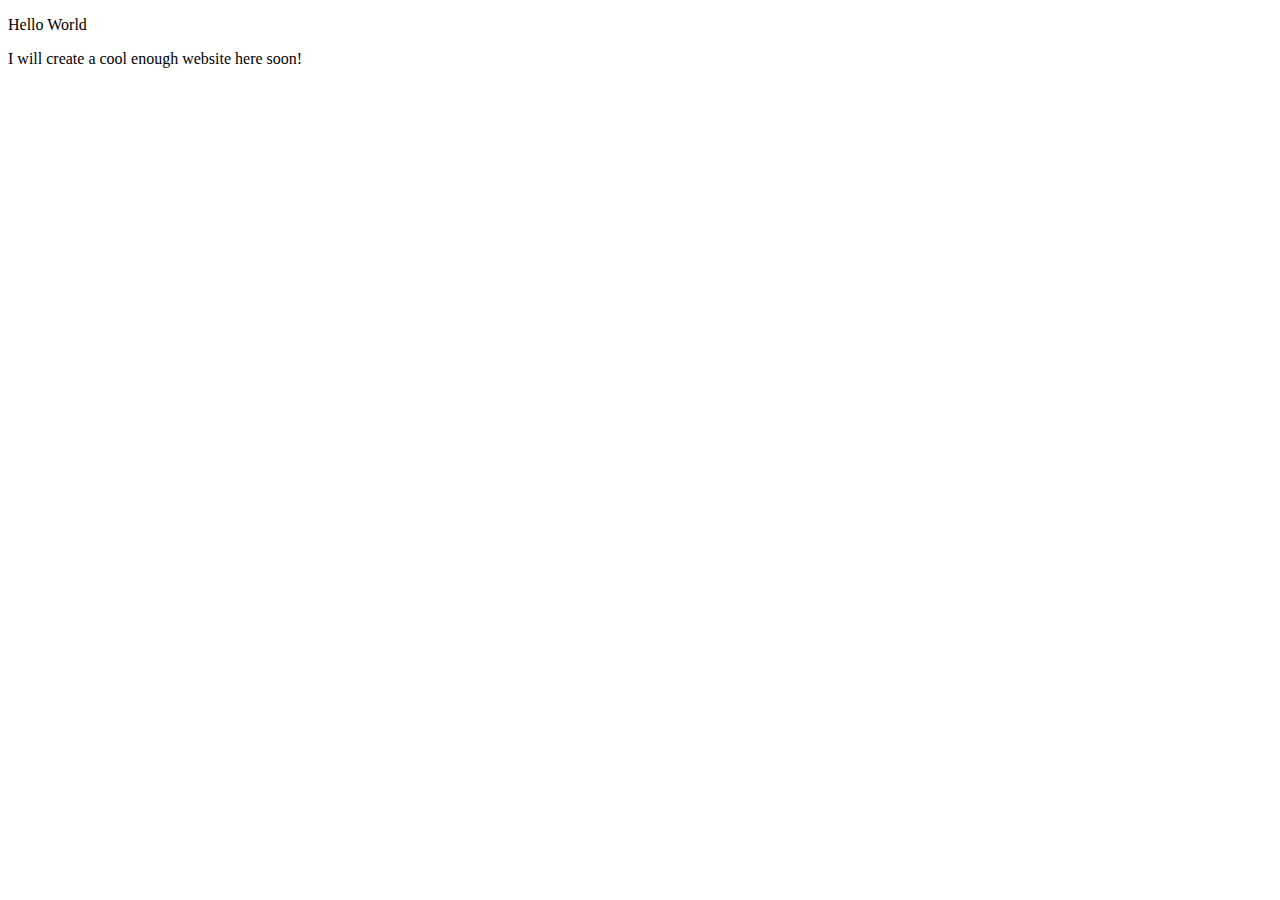
==== index.html @ 2f80d20b "v0.0.1 release" ====
<!DOCTYPE html>
<html lang="en">
<head>
    <meta charset="UTF-8">
    <meta name="viewport" content="width=device-width, initial-scale=1.0">
    <title>Sample Webpage</title>
</head>
<body>
    
    <p>Hello World</p>
    <p>I will create a cool enough website here soon!</p>

</body>
</html>
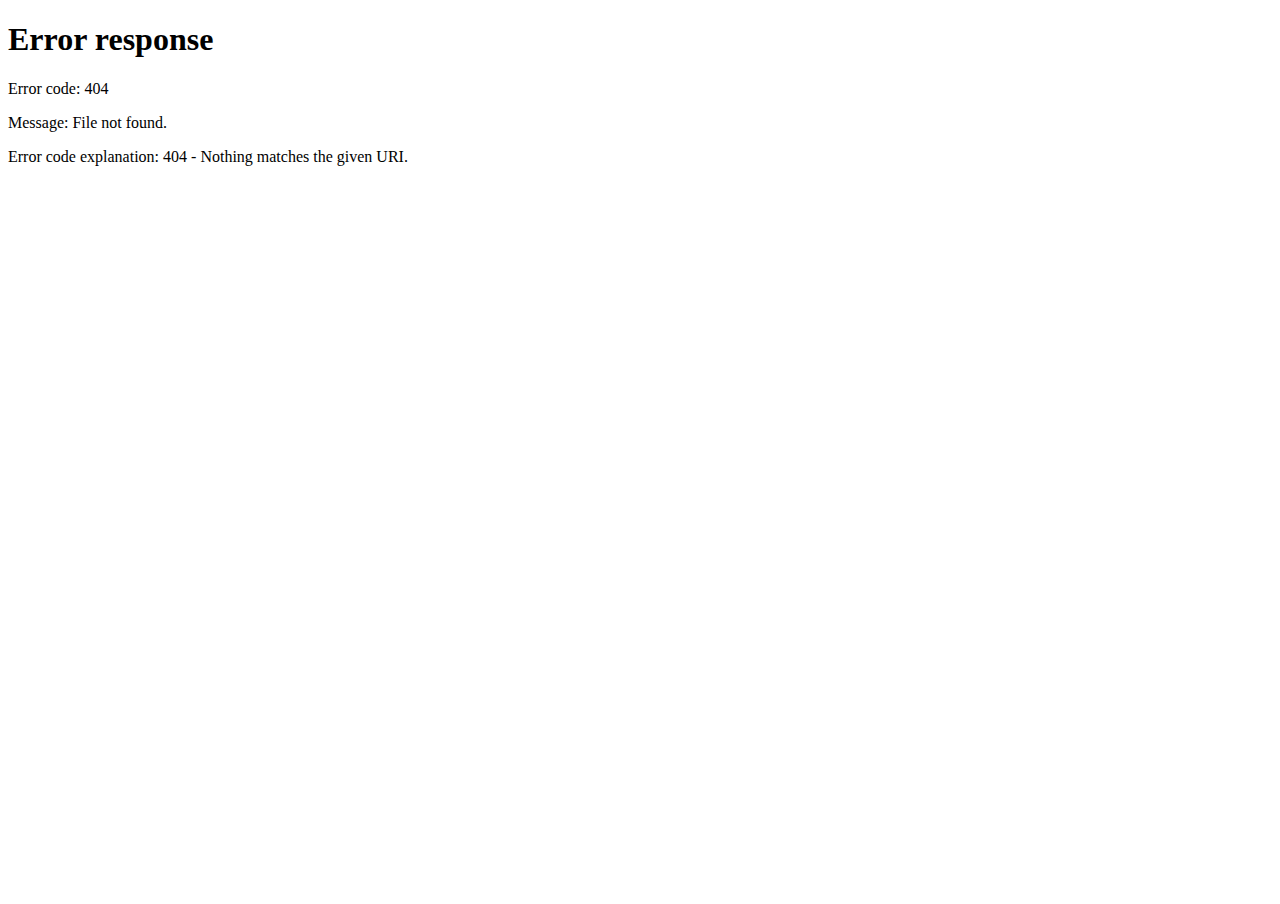
==== commit 88362bc3: "v0.0.2 release" ====
--- a/index.html
+++ b/index.html
@@ -4,11 +4,12 @@
     <meta charset="UTF-8">
     <meta name="viewport" content="width=device-width, initial-scale=1.0">
     <title>Sample Webpage</title>
+    <style>
+        html, body { width: 100%; height: 100%; overflow: hidden; margin: 0;}
+        iframe { width: 100%; height: 100%;}
+    </style>
 </head>
 <body>
-    
-    <p>Hello World</p>
-    <p>I will create a cool enough website here soon!</p>
-
+    <iframe src="app.html" frameborder="0"></iframe>
 </body>
 </html>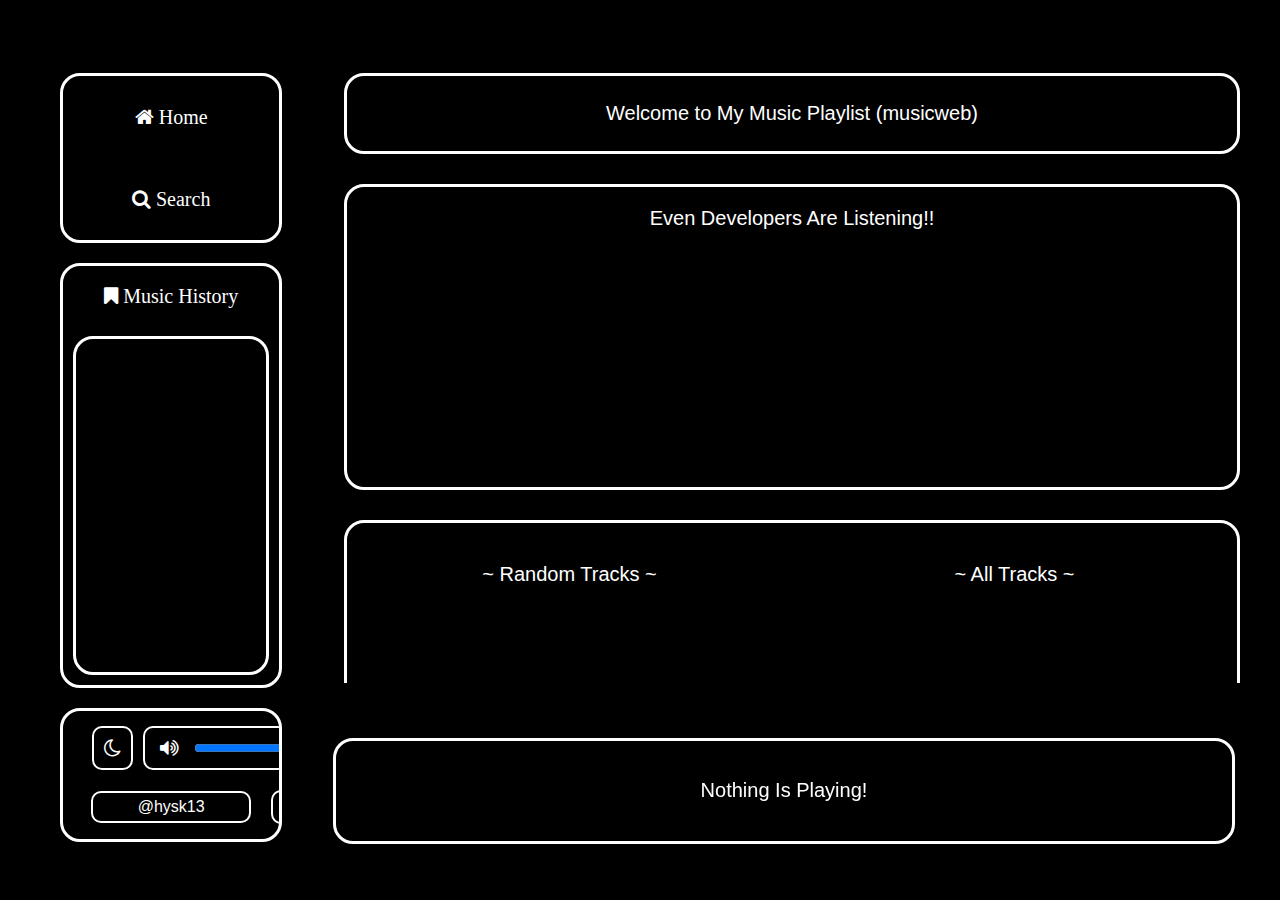
==== commit 6b05a58f: "v0.0.3" ====
--- a/index.html
+++ b/index.html
@@ -10,6 +10,6 @@
     </style>
 </head>
 <body>
-    <iframe src="app.html" frameborder="0"></iframe>
+    <iframe src="./desktop.html" frameborder="0"></iframe>
 </body>
 </html>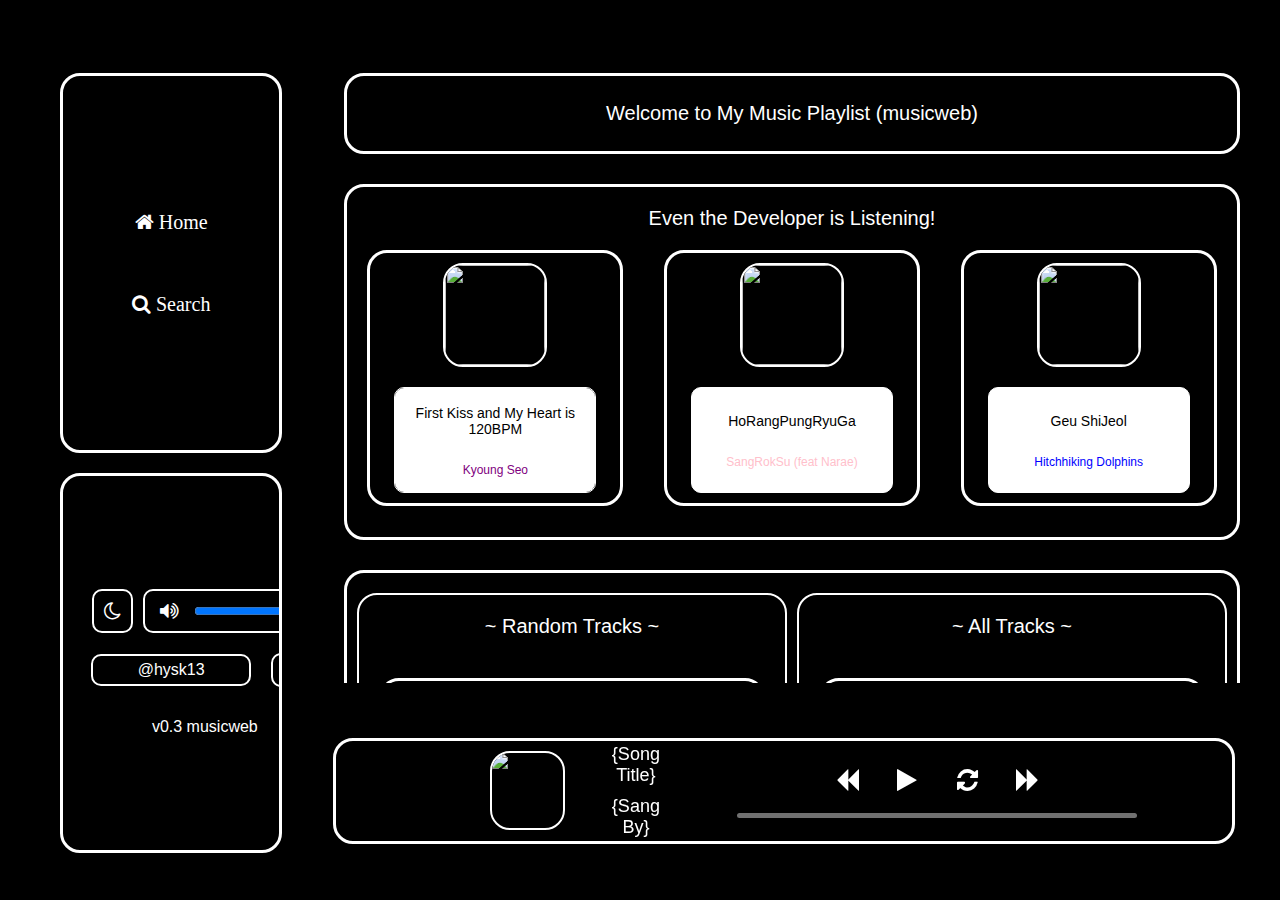
==== commit e36d1b8a: "v0.3" ====
--- a/index.html
+++ b/index.html
@@ -3,7 +3,7 @@
 <head>
     <meta charset="UTF-8">
     <meta name="viewport" content="width=device-width, initial-scale=1.0">
-    <title>Sample Webpage</title>
+    <title>My Music Playlist</title>
     <style>
         html, body { width: 100%; height: 100%; overflow: hidden; margin: 0;}
         iframe { width: 100%; height: 100%;}
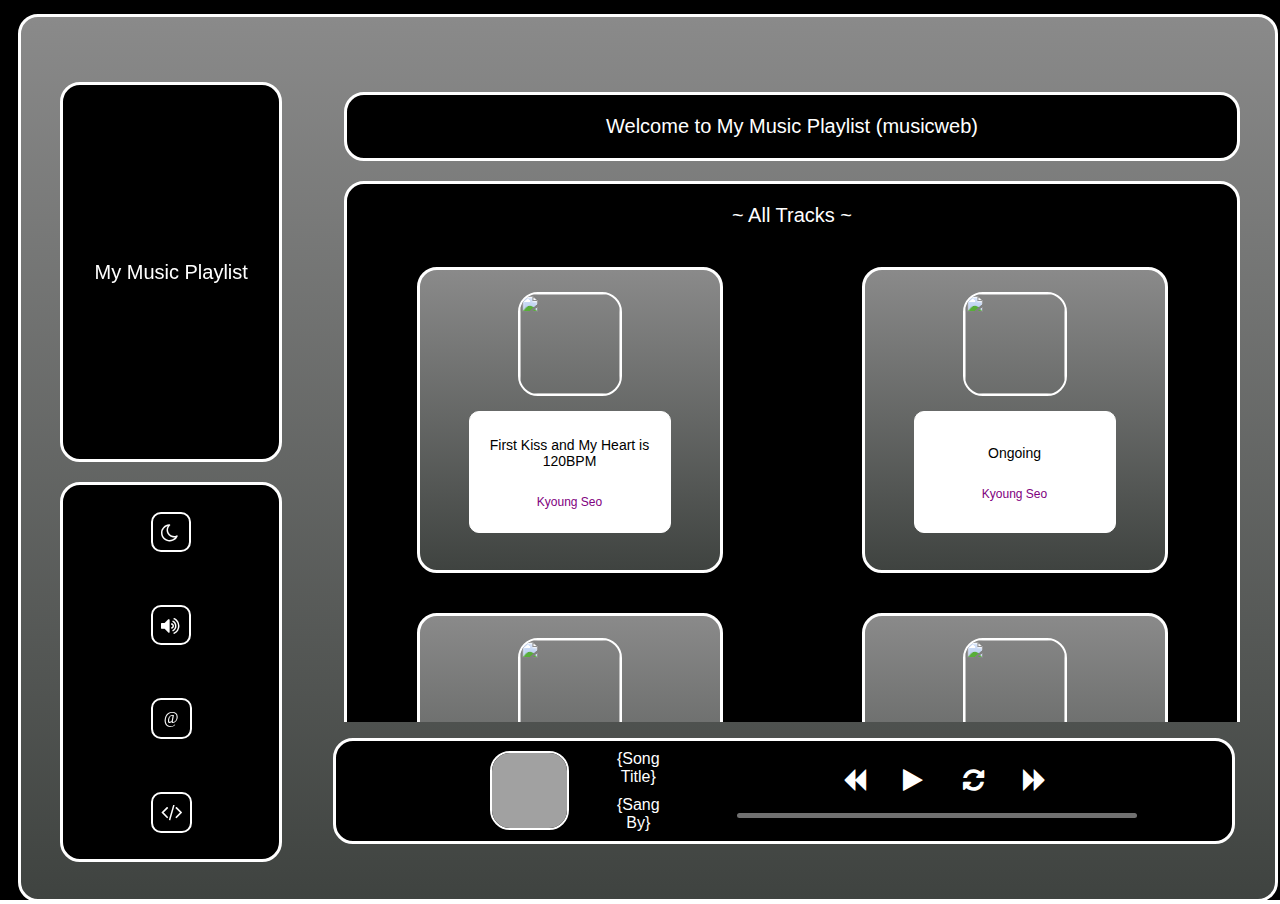
==== commit 29cecec2: "Initial Commit" ====
--- a/index.html
+++ b/index.html
@@ -10,6 +10,6 @@
     </style>
 </head>
 <body>
-    <iframe src="./desktop.html" frameborder="0"></iframe>
+    <iframe src="./app.html" frameborder="0"></iframe>
 </body>
 </html>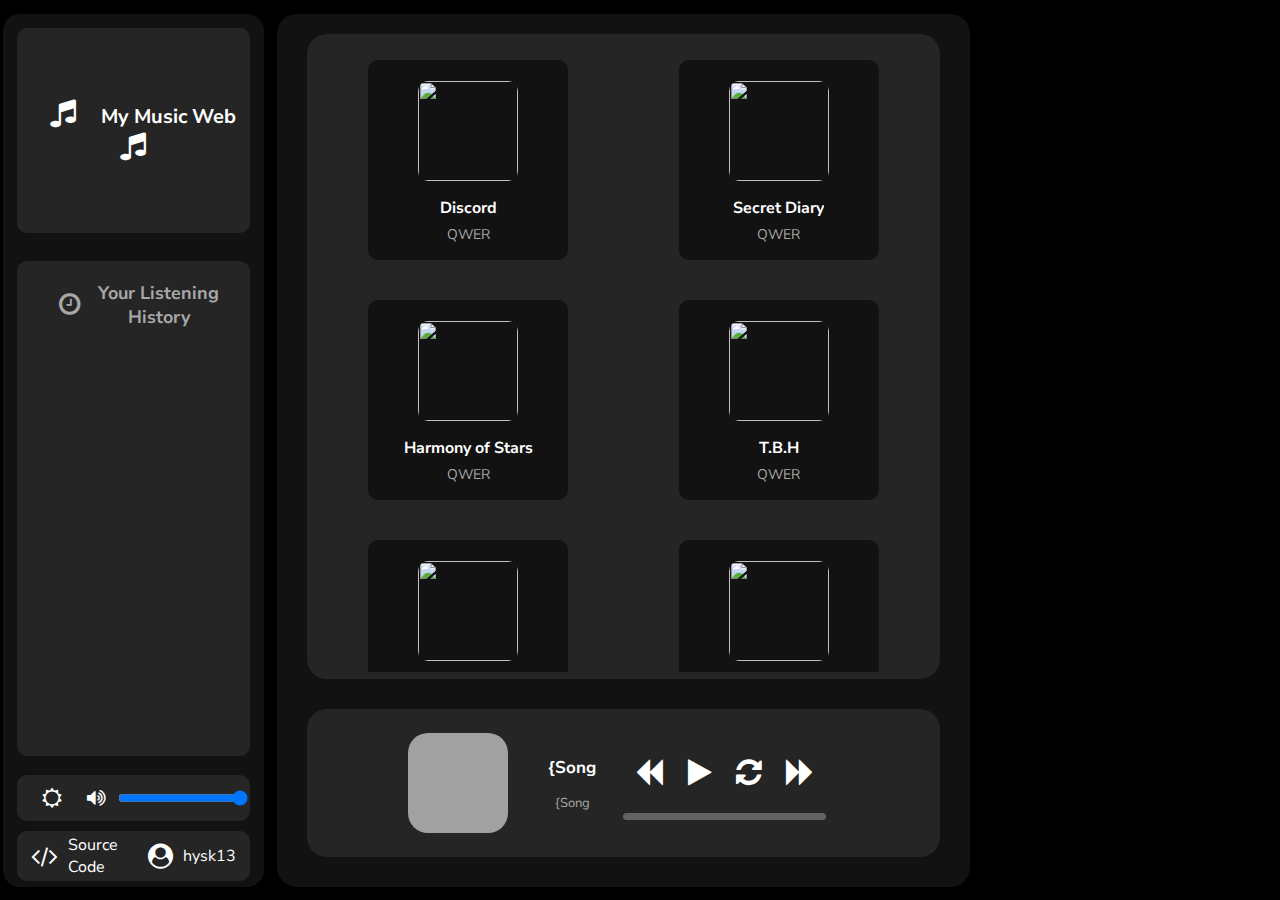
==== commit 7191ba23: "Major Revamp" ====
--- a/index.html
+++ b/index.html
@@ -3,13 +3,103 @@
 <head>
     <meta charset="UTF-8">
     <meta name="viewport" content="width=device-width, initial-scale=1.0">
+    <link rel="stylesheet" href="https://cdnjs.cloudflare.com/ajax/libs/font-awesome/4.7.0/css/font-awesome.min.css">
+    <link rel="stylesheet" href="./styles/global.css">
+    <link rel="stylesheet" href="./styles/nav.css">
+    <link rel="stylesheet" href="./styles/index.css">
+    <link rel="stylesheet" href="./styles/card.css">
+    <link id="theme-select" rel="stylesheet" href="./styles/themes/dark.css">
     <title>My Music Playlist</title>
-    <style>
-        html, body { width: 100%; height: 100%; overflow: hidden; margin: 0;}
-        iframe { width: 100%; height: 100%;}
-    </style>
 </head>
 <body>
-    <iframe src="./app.html" frameborder="0"></iframe>
+    
+    <nav class="nav-bar">
+        <div class="nav-routes">
+            <h1 class="nav-web-title">
+                <i class="fa fa-music"></i>
+                My Music Web
+                <i class="fa fa-music"></i>
+            </h1>
+        </div>  
+        <div class="nav-history">
+            <h2 class="nav-history-head">
+                <i class="fa fa-clock-o"></i>
+                Your Listening History
+            </h2>
+            <div class="nav-history-list"></div>
+        </div>
+        <div class="nav-web-set">
+            <button tabindex="-1" id="theme-change">
+                <i class="fa fa-sun-o"></i>
+            </button>
+            <div>
+                <i class="fa fa-volume-up"></i>
+                <input id="volume-slider" type="range" min="0" max="100" value="100">
+            </div>
+        </div>
+        <div class="nav-web-info">
+            <a href="" tabindex="-1">
+                <i class="fa fa-code"></i>
+                Source Code
+            </a>
+            <a href="https://github.com/hysk13" target="_blank" tabindex="-1">
+                <i class="fa fa-user-circle"></i>
+                hysk13
+            </a>
+        </div>
+    </nav>
+
+    <main>
+        <section class="main-page">
+            <div class="page-wrap">
+                <div id="player"></div>
+                <div class="index-song-carousel">
+                    <!-- Content will be dynamically created -->
+                </div>
+                <div class="index-ad">
+                    <h2>Make this website your own!</h2>
+                    <a href="./scripts/source.js" target="_blank" tabindex="-1">Edit <code>source.js</code> to get started.</a>
+                </div>
+            </div>
+        </section>
+        <section class="track-control">
+            <div class="track-hitbox">
+                <div class="track-info">
+                    <img id="track-info-img" src="./blank.png" alt="">
+                    <div class="track-info-text">
+                        <p id="track-info-title">{Song Title}</p>
+                        <p id="track-info-by">{Song By}</p>
+                    </div>
+                </div>
+                <div class="track-controls">
+                    <div class="track-control-btns">
+                        <button tabindex="-1" id="ctrl-back">
+                            <i class="fa fa-backward"></i>
+                        </button>
+                        <button tabindex="-1" id="ctrl-play">
+                            <i class="fa fa-play"></i>
+                        </button>
+                        <button tabindex="-1" id="ctrl-loop">
+                            <i class="fa fa-refresh"></i>
+                        </button>
+                        <button tabindex="-1" id="ctrl-next">
+                            <i class="fa fa-forward"></i>
+                        </button>
+                    </div>
+                    <div class="progress-bar">
+                        <div class="progress"></div>
+                    </div>
+                </div>
+            </div>
+        </section>
+    </main>
+
+    <iframe src="./null.html" frameborder="0"></iframe>
+
+    <script src="./scripts/source.js"></script>
+    <script src="./scripts/script.js"></script>
+    <script src="./scripts/render.js"></script>
+    <script src="./scripts/function.js"></script>
+
 </body>
 </html>--- a/styles/global.css
+++ b/styles/global.css
@@ -0,0 +1,54 @@
+@import url('https://fonts.googleapis.com/css2?family=Nunito+Sans:ital,opsz,wght@0,6..12,200..1000;1,6..12,200..1000&display=swap');
+
+:root {
+    --nav-height: 44%;
+    --page-size: 80%;
+    --page-height: 75%;
+    --button-selected: rgb(128, 128, 128);
+}
+
+* {
+    user-select: none;
+}
+
+html, body {
+    width: 100%;
+    height: 100%;
+    margin: 0px;
+    background-color: var(--default-background);
+    overflow: hidden;
+}
+
+body {
+    display: flex;
+    flex-direction: row;
+    align-items: center;
+}
+
+main {
+    width: var(--page-size);
+    height: 97%;
+    display: flex;
+    flex-direction: column;
+    justify-content: center;
+    margin: 0px 10px;
+    border-radius: 20px;
+    background-color: var(--background-color-one);
+    overflow: hidden;
+}
+
+::-webkit-scrollbar {
+    display: none;
+}
+
+@media screen and (max-width: 1000px) {
+    main {
+        width: 100%;
+    }
+}
+
+@media screen and (max-width: 300px) {
+    html {
+        min-width: 300px;
+    }
+}--- a/styles/nav.css
+++ b/styles/nav.css
@@ -0,0 +1,182 @@
+.nav-bar {
+    width: 350px;
+    height: 97%;
+    display: flex;
+    flex-direction: column;
+    justify-content: center;
+    border: 3px solid var(--default-background);
+    border-radius: 20px;
+    background-color: var(--background-color-one);
+    font-family: "Nunito Sans", sans-serif;
+    overflow: hidden;
+}
+
+.nav-routes {
+    height: 200px;
+    display: flex;
+    flex-direction: column;
+    justify-content: center;
+    margin: 14px;
+    padding: 10px;
+    border-radius: 10px;
+    background-color: var(--background-color-two);
+    font-weight: bold;
+    color: var(--main-text-color);
+}
+
+.nav-web-title {
+    text-align: center;
+    font-size: 20px;
+}
+
+.nav-web-title i {
+    font-size: 30px;
+    margin: 0px 20px;
+}
+
+.nav-history {
+    height: var(--nav-height);
+    margin: 14px;
+    padding: 20px;
+    border-radius: 10px;
+    background-color: var(--background-color-two);
+}
+
+.nav-history-head {
+    display: flex;
+    flex-direction: row;
+    align-items: center;
+    margin: 0px 7px;
+    font-size: 18px;
+    text-align: center;
+    color: var(--secondary-text-color);
+}
+
+.nav-history-head i {
+    margin: 0px 15px;
+    font-size: 25px;
+}
+
+.nav-history-list {
+    height: 90%;
+    margin: 20px 10px;
+    overflow: hidden;
+    overflow-y: auto;
+}
+
+.nav-history-card {
+    height: 70px;
+    display: flex;
+    flex-direction: row;
+    justify-content: space-around;
+    align-items: center;
+    margin: 10px;
+    background-color: var(--background-color-one);
+    border-radius: 10px;
+}
+
+.nav-history-card:hover {
+    background-color: var(--background-color-three);
+}
+
+.nav-history-card img {
+    width: 60px;
+    height: 60px;
+    margin-right: -30px;
+    border-radius: 15px;
+}
+
+.nav-history-card-text {
+    width: 100px;
+    display: flex;
+    flex-direction: column;
+}
+
+.nav-history-card-text p {
+    font-family: "Nunito Sans", sans-serif;
+    text-align: center;
+}
+
+.nav-history-card-text-title {
+    height: 16px;
+    margin-bottom: -5px;
+    color: var(--main-text-color);
+    font-size: 12px;
+    overflow: hidden;
+}
+
+.nav-history-card-text-by {
+    color: var(--secondary-text-color);
+    font-size: 8px;
+}
+
+.nav-web-info, .nav-web-set {
+    height: 50px;
+    display: flex;
+    flex-direction: row;
+    justify-content: center;
+    margin: 5px 14px;
+    border-radius: 10px;
+    background-color: var(--background-color-two);
+}
+
+.nav-web-set button {
+    width: 30%;
+    background: none;
+    border: none;
+    color: var(--main-text-color);
+    font-size: 20px;
+}
+
+.nav-web-set div {
+    width: 70%;
+    display: flex;
+    flex-direction: row;
+    align-items: center;
+}
+
+.nav-web-set div i {
+    margin-right: 10px;
+    color: var(--main-text-color);
+    font-size: 20px;
+}
+
+.nav-web-set div input {
+    width: 80%;
+}
+
+.nav-web-info a {
+    width: 150px;
+    display: flex;
+    flex-direction: row;
+    justify-content: center;
+    align-items: center;
+    margin: 10px;
+    padding: 5px;
+    font-size: 16px;
+    text-decoration: none;
+    color: var(--main-text-color);
+}
+
+.nav-web-info i {
+    margin-right: 10px;
+    font-size: 25px;
+}
+
+@media screen and (max-width: 1000px) {
+    .nav-bar {
+        display: none;
+    }
+}
+
+@media screen and (max-height: 420px) {
+    .nav-history {
+        display: none;
+    }
+}
+
+@media screen and (max-height: 320px) {
+    .nav-routes {
+        display: none;
+    }
+}--- a/styles/index.css
+++ b/styles/index.css
@@ -0,0 +1,209 @@
+.main-page {
+    height: var(--page-height);
+    display: flex;
+    justify-content: center;
+    align-items: center;
+    margin: 20px 30px;
+    margin-bottom: 0px;
+    background-color: var(--background-color-two);
+    border-radius: 20px;
+    overflow: hidden;
+}
+
+.page-wrap {
+    width: 98%;
+    height: 98%;
+    overflow: hidden;
+    overflow-y: auto;
+}
+
+#player {
+    display: none;
+    pointer-events: none;
+}
+
+.track-hitbox {
+    width: 80%;
+    display: flex;
+    flex-direction: row;
+    justify-content: center;
+}
+
+.track-control {
+    height: 150px;
+    margin: 30px 30px;
+    display: flex;
+    flex-direction: row;
+    justify-content: space-around;
+    background-color: var(--background-color-two);
+    border-radius: 20px;
+}
+
+.track-info {
+    width: 40%;
+    height: 100%;
+    display: flex;
+    flex-direction: row;
+    justify-content: center;
+    align-items: center;
+}
+
+.track-info img {
+    width: 100px;
+    height: 100px;
+    border-radius: 20px;
+}
+
+.track-info-text {
+    width: 200px;
+    display: flex;
+    flex-direction: column;
+    justify-content: center;
+    margin: 0px 40px;
+}
+
+.track-info-text p {
+    height: 20px;
+    font-family: "Nunito Sans", sans-serif;
+    text-align: center;
+    overflow: hidden;
+}
+
+#track-info-title {
+    margin-bottom: 5px;
+    color: var(--main-text-color);
+    font-size: 17px;
+    font-weight: bold;
+}
+
+#track-info-by {
+    color: var(--secondary-text-color);
+    font-size: 13px;
+}
+
+.track-controls {
+    width: 40%;
+    display: flex;
+    flex-direction: column;
+    justify-content: center;
+    align-items: center;
+}
+
+.track-control-btns {
+    width: 100%;
+    display: flex;
+    flex-direction: row;
+    justify-content: space-around;
+    align-items: center;
+    margin: 20px 50px;
+}
+
+.track-control-btns button {
+    background: none;
+    border: none;
+}
+
+#ctrl-loop {
+    color: #fff;
+}
+
+#ctrl-loop i {
+    color: inherit;
+}
+
+.track-control-btns button i {
+    color: var(--main-text-color);
+    font-size: 30px;
+}
+
+/* https://www.youtube.com/watch?v=goaDRak0_7Q */
+.progress-bar {
+    width: 100%;
+    height: 7px;
+    background-color: rgba(142, 142, 142, 0.589);
+    border-radius: 10px;
+    margin-top: 5px;
+    margin-bottom: 10px;
+}
+
+.progress {
+    width: 0;
+    height: 100%;
+    background-color: var(--progress-color);
+    border-radius: 10px;
+}
+
+.index-song-carousel {
+    width: 100%;
+    display: flex;
+    flex-direction: row;
+    justify-content: space-around;
+    flex-wrap: wrap;
+}
+
+.index-songs {
+    margin: 20px 20px;
+    padding: 30px;
+    border-radius: 20px;
+    background-color: var(--background-color-one);
+    text-align: center;
+}
+
+.index-ad {
+    display: flex;
+    flex-direction: row;
+    justify-content: center;
+    align-items: center;
+    margin: 30px 70px;
+    padding: 10px;
+    border: 3px solid var(--layout-border);
+    border-radius: 20px;
+    color: var(--main-text-color);
+    font-family: "Nunito Sans", sans-serif;
+    text-align: center;
+}
+
+.index-ad a {
+    margin-left: 50px;
+    padding: 10px;
+    border: 2px solid var(--layout-border);
+    border-radius: 10px;
+    color: var(--main-text-color);
+    text-decoration: none;
+}
+
+.index-ad a:hover {
+    background-color: var(--background-color-three);
+}
+
+@media screen and (max-width: 700px) {
+    main {
+        display: flex;
+        flex-direction: column;
+        justify-content: space-around;
+        align-items: center;
+    }
+    .track-info {
+        display: none;
+    }
+    .main-page {
+        width: 90%;
+        margin: 0;
+    }
+    .track-control {
+        width: 90%;
+        margin: 0;
+    }
+    .track-controls {
+        width: 100%;
+    }
+    .track-control-btns {
+        width: 100%;
+    }
+}
+
+@media screen and (max-width: 500px) {
+    .index-ad {
+        display: none;
+    }
+}--- a/styles/card.css
+++ b/styles/card.css
@@ -0,0 +1,41 @@
+.card {
+    width: 200px;
+    height: 200px;
+    display: flex;
+    flex-direction: column;
+    justify-content: center;
+    align-items: center;
+    margin: 20px 20px;
+    border-radius: 10px;
+    background-color: var(--background-color-one);
+}
+
+.card:hover {
+    background-color: var(--background-color-three);
+}
+
+.card-img {
+    width: 100px;
+    height: 100px;
+    border-radius: 10px;
+}
+
+.card-text {
+    font-family: "Nunito Sans", sans-serif;
+    text-align: center;
+}
+
+.card-text-title {
+    height: 24px;
+    margin-bottom: -10px;
+    color: var(--main-text-color);
+    font-size: 16px;
+    font-weight: bold;
+    overflow: hidden;
+}
+
+.card-text-by {
+    margin-bottom: -5px;
+    color: var(--secondary-text-color);
+    font-size: 14px;
+}--- a/styles/themes/dark.css
+++ b/styles/themes/dark.css
@@ -0,0 +1,10 @@
+:root {
+    --default-background: black;
+    --background-color-one: #121212;
+    --background-color-two: #252525;
+    --background-color-three: #323232;
+    --main-text-color: #fff;
+    --secondary-text-color: #a7a7a7;
+    --progress-color: #fff;
+    --layout-border: #fff;
+}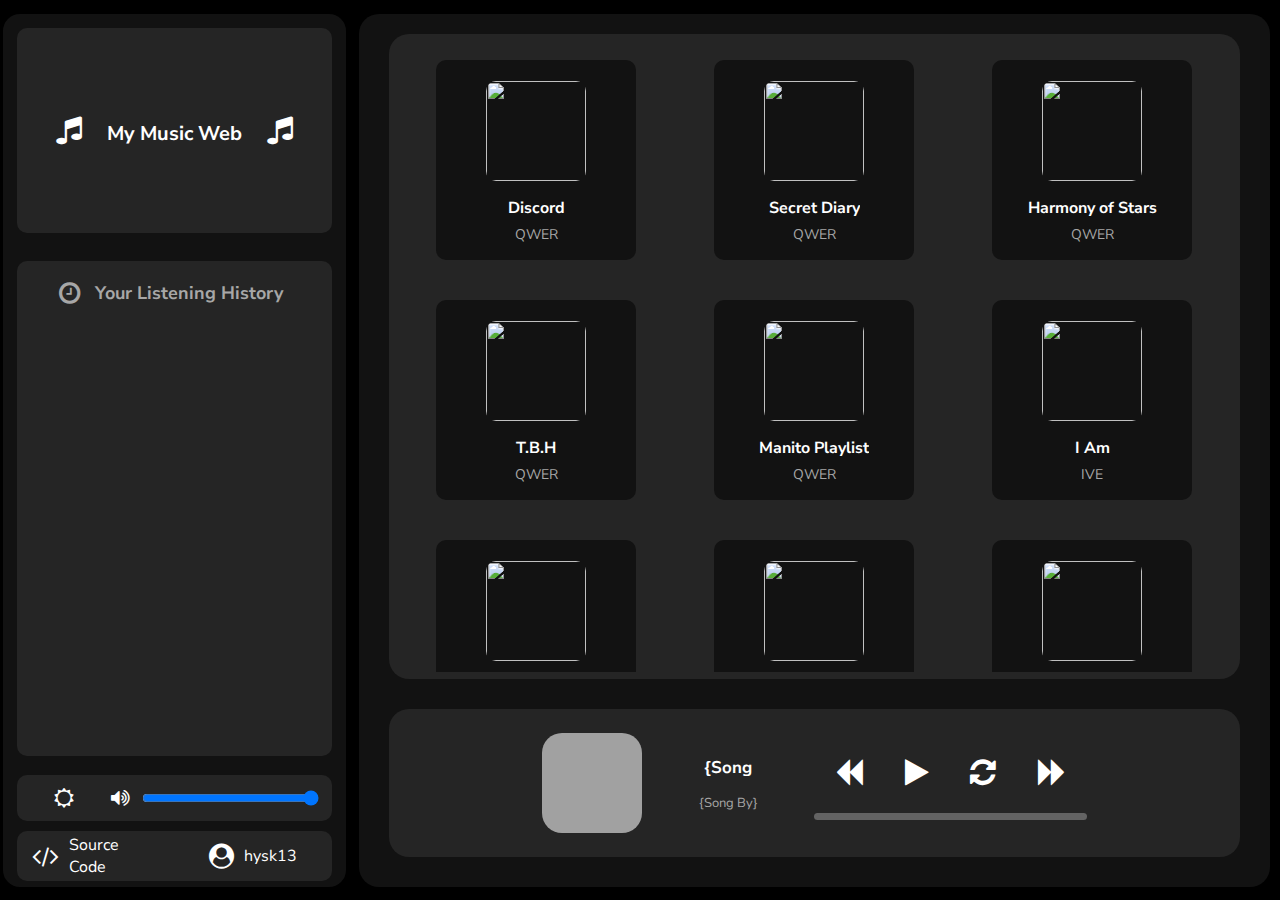
==== commit 0b1ce7b9: "Fixed a small layout error" ====
--- a/index.html
+++ b/index.html
@@ -94,7 +94,7 @@
         </section>
     </main>
 
-    <iframe src="./null.html" frameborder="0"></iframe>
+    <iframe style="display: none;" src="./null.html" frameborder="0"></iframe>
 
     <script src="./scripts/source.js"></script>
     <script src="./scripts/script.js"></script>
